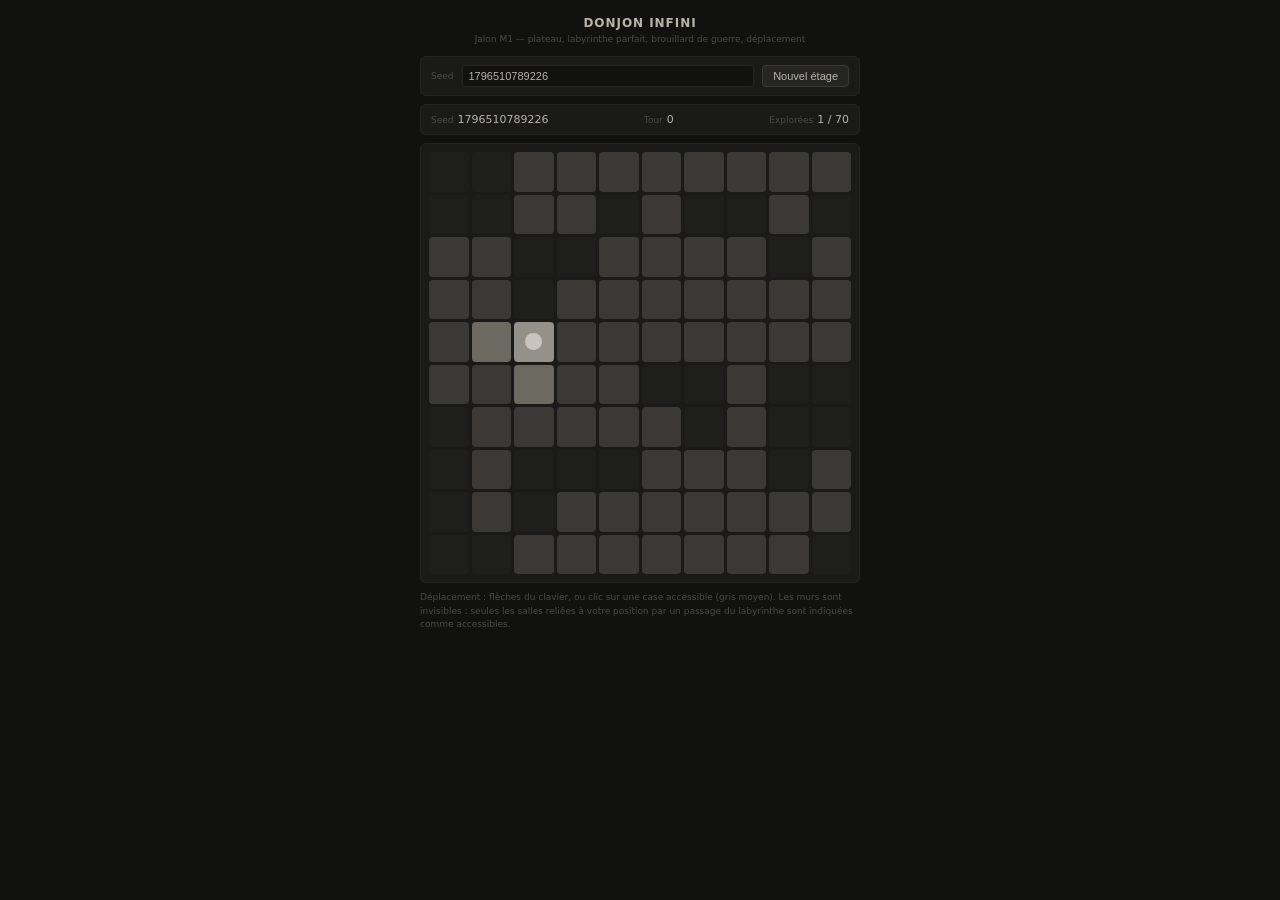
==== index.html @ 092eb7f0 "M1 — Plateau & génération : grille 10×10, labyrinthe parfait DFS, brouillard de guerre, déplacement " ====
<!doctype html>
<html lang="fr">
<head>
  <meta charset="utf-8" />
  <meta name="viewport" content="width=device-width, initial-scale=1" />
  <title>Donjon Infini — M1</title>
  <link rel="stylesheet" href="css/style.css" />
</head>
<body>
  <h1>Donjon Infini</h1>
  <p class="subtitle">Jalon M1 — plateau, labyrinthe parfait, brouillard de guerre, déplacement</p>

  <div class="panel">
    <label for="seed-input">Seed</label>
    <input id="seed-input" type="text" spellcheck="false" />
    <button id="regen-btn">Nouvel étage</button>
  </div>

  <div class="panel infos">
    <span><span class="label">Seed</span><span id="info-seed">—</span></span>
    <span><span class="label">Tour</span><span id="info-tour">0</span></span>
    <span><span class="label">Explorées</span><span id="info-explored">0 / 70</span></span>
  </div>

  <div id="board"></div>

  <p class="help">
    Déplacement : flèches du clavier, ou clic sur une case accessible (gris moyen).
    Les murs sont invisibles : seules les salles reliées à votre position par un
    passage du labyrinthe sont indiquées comme accessibles.
  </p>

  <script src="js/config.js"></script>
  <script src="js/rng.js"></script>
  <script src="js/generation.js"></script>
  <script src="js/state.js"></script>
  <script src="js/ui.js"></script>
  <script src="js/main.js"></script>
</body>
</html>
---- css/style.css ----
/* DONJON INFINI — thème §13.1/§13.2 : sobre, dark, flat,
   pas de dégradés ni d'ombres, bordures fines 0.5px, coins arrondis. */

* {
  box-sizing: border-box;
}

body {
  margin: 0;
  min-height: 100vh;
  background: #111110;
  color: #b8b4ac;
  font-family: system-ui, -apple-system, "Segoe UI", sans-serif;
  font-size: 12px;
  display: flex;
  flex-direction: column;
  align-items: center;
  padding: 16px;
}

h1 {
  font-size: 12px;
  font-weight: 600;
  letter-spacing: 0.08em;
  text-transform: uppercase;
  margin: 0 0 4px;
}

.subtitle {
  font-size: 9px;
  color: #4a4a46;
  margin: 0 0 12px;
}

.panel {
  width: min(92vw, 440px);
  background: #1a1a18;
  border: 0.5px solid #252522;
  border-radius: 6px;
  padding: 8px 10px;
  margin-bottom: 8px;
  display: flex;
  align-items: center;
  gap: 8px;
}

.panel label {
  font-size: 9px;
  color: #4a4a46;
}

.panel input {
  flex: 1;
  min-width: 0;
  background: #111110;
  border: 0.5px solid #252522;
  border-radius: 4px;
  color: #b8b4ac;
  font-size: 11px;
  padding: 4px 6px;
  outline: none;
}

.panel button {
  background: #252522;
  border: 0.5px solid #3a3935;
  border-radius: 4px;
  color: #b8b4ac;
  font-size: 11px;
  padding: 4px 10px;
  cursor: pointer;
}

.panel button:hover {
  background: #3a3935;
}

.infos {
  justify-content: space-between;
}

.infos span {
  font-size: 11px;
}

.infos .label {
  font-size: 9px;
  color: #4a4a46;
  margin-right: 4px;
}

#board {
  width: min(92vw, 440px);
  display: grid;
  grid-template-columns: repeat(10, 1fr);
  gap: 3px;
  background: #1a1a18;
  border: 0.5px solid #252522;
  border-radius: 6px;
  padding: 8px;
}

.cell {
  aspect-ratio: 1;
  border-radius: 4px;
  display: flex;
  align-items: center;
  justify-content: center;
}

/* §13.2 — états visuels des cases */
.cell.unplayable {
  background: #1e1e1c;
}

.cell.unexplored {
  background: #3a3935;
}

.cell.accessible {
  background: #6b6960;
  cursor: pointer;
}

.cell.explored {
  background: #94918a;
}

/* Aventurier : point rond clair (§13.2) */
.pawn {
  width: 42%;
  aspect-ratio: 1;
  border-radius: 50%;
  background: #c8c4bc;
}

.help {
  width: min(92vw, 440px);
  font-size: 9px;
  color: #4a4a46;
  margin-top: 8px;
  line-height: 1.5;
}
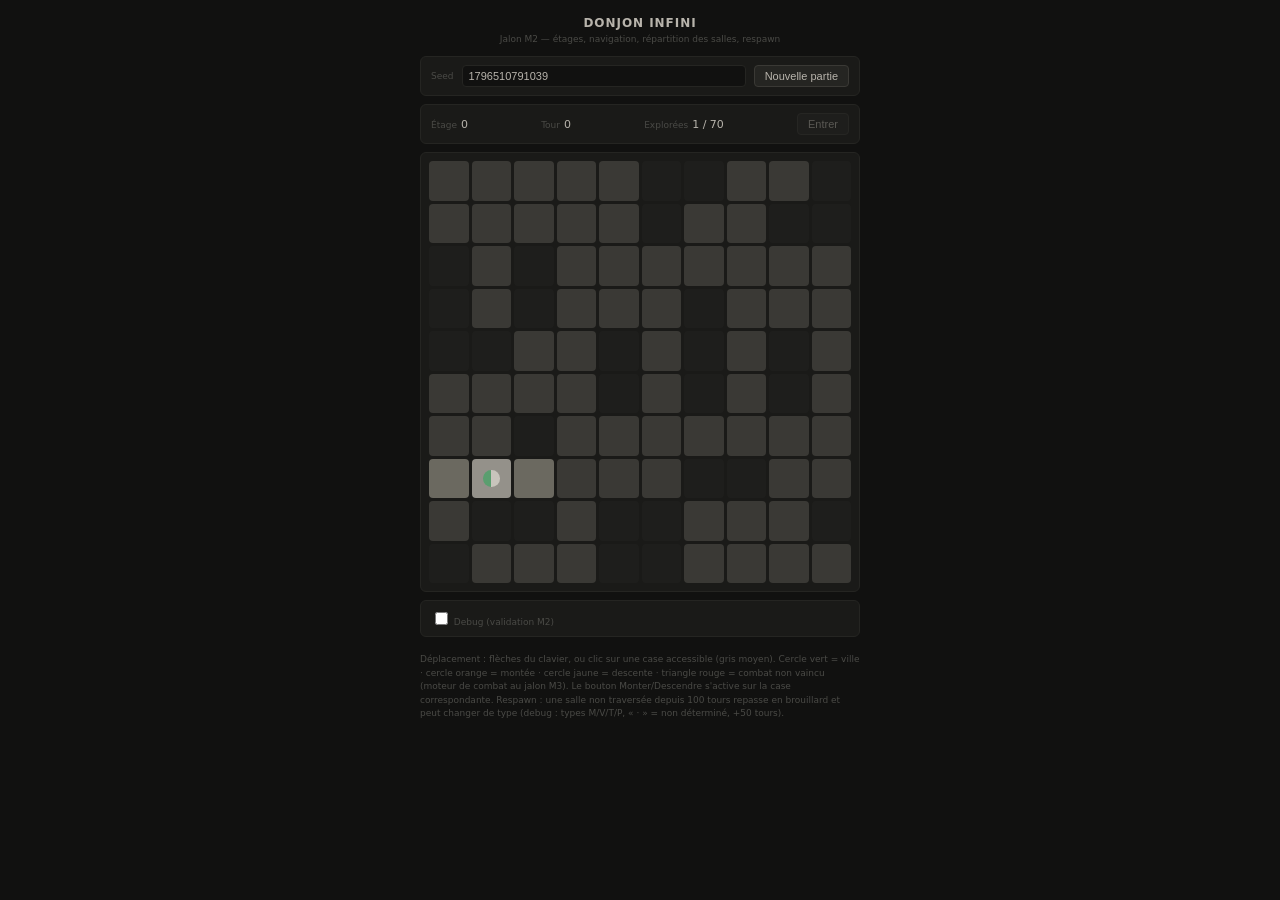
==== commit bf21ffaf: "M2 — Étages & navigation : accès orange/jaune, villes ×5, répartition §3.2, respawn 100 tours - Case" ====
--- a/index.html
+++ b/index.html
@@ -3,37 +3,50 @@
 <head>
   <meta charset="utf-8" />
   <meta name="viewport" content="width=device-width, initial-scale=1" />
-  <title>Donjon Infini — M1</title>
+  <title>Donjon Infini — M2</title>
   <link rel="stylesheet" href="css/style.css" />
 </head>
 <body>
   <h1>Donjon Infini</h1>
-  <p class="subtitle">Jalon M1 — plateau, labyrinthe parfait, brouillard de guerre, déplacement</p>
+  <p class="subtitle">Jalon M2 — étages, navigation, répartition des salles, respawn</p>
 
   <div class="panel">
     <label for="seed-input">Seed</label>
     <input id="seed-input" type="text" spellcheck="false" />
-    <button id="regen-btn">Nouvel étage</button>
+    <button id="regen-btn">Nouvelle partie</button>
   </div>
 
   <div class="panel infos">
-    <span><span class="label">Seed</span><span id="info-seed">—</span></span>
+    <span><span class="label">Étage</span><span id="info-etage">0</span></span>
     <span><span class="label">Tour</span><span id="info-tour">0</span></span>
     <span><span class="label">Explorées</span><span id="info-explored">0 / 70</span></span>
+    <button id="utiliser-btn" disabled>Utiliser</button>
   </div>
 
   <div id="board"></div>
 
+  <div class="panel debug-bar">
+    <label><input type="checkbox" id="debug-toggle" /> Debug (validation M2)</label>
+    <div id="debug-panel" style="display:none">
+      <span id="debug-pool"></span>
+      <button id="skip-btn">+50 tours</button>
+    </div>
+  </div>
+
   <p class="help">
     Déplacement : flèches du clavier, ou clic sur une case accessible (gris moyen).
-    Les murs sont invisibles : seules les salles reliées à votre position par un
-    passage du labyrinthe sont indiquées comme accessibles.
+    Cercle vert = ville · cercle orange = montée · cercle jaune = descente ·
+    triangle rouge = combat non vaincu (moteur de combat au jalon M3).
+    Le bouton Monter/Descendre s'active sur la case correspondante.
+    Respawn : une salle non traversée depuis 100 tours repasse en brouillard
+    et peut changer de type (debug : types M/V/T/P, « · » = non déterminé, +50 tours).
   </p>
 
   <script src="js/config.js"></script>
   <script src="js/rng.js"></script>
   <script src="js/generation.js"></script>
-  <script src="js/state.js"></script>
+  <script src="js/floor.js"></script>
+  <script src="js/game.js"></script>
   <script src="js/ui.js"></script>
   <script src="js/main.js"></script>
 </body>
--- a/css/style.css
+++ b/css/style.css
@@ -134,6 +134,80 @@
   background: #c8c4bc;
 }
 
+/* Aventurier sur case spéciale : demi-cercle case / demi-cercle aventurier */
+.pawn-split {
+  width: 42%;
+  aspect-ratio: 1;
+  border-radius: 50%;
+  overflow: hidden;
+  display: flex;
+}
+
+.pawn-split .half {
+  flex: 1;
+}
+
+/* Marqueurs §13.2 : cercles ville/montée/descente */
+.marker {
+  width: 46%;
+  aspect-ratio: 1;
+  border-radius: 50%;
+}
+
+/* Combat non vaincu : triangle rouge inversé, opacité 65% */
+.marker-combat {
+  width: 0;
+  height: 0;
+  border-left: 7px solid transparent;
+  border-right: 7px solid transparent;
+  border-top: 11px solid #a8443a;
+  opacity: 0.65;
+}
+
+.cell {
+  position: relative;
+}
+
+.debug-type {
+  position: absolute;
+  top: 1px;
+  right: 3px;
+  font-size: 8px;
+  color: #111110;
+  pointer-events: none;
+}
+
+.cell.unexplored .debug-type,
+.cell.unplayable .debug-type {
+  color: #6b6960;
+}
+
+.debug-bar {
+  margin-top: 8px;
+  font-size: 9px;
+  color: #4a4a46;
+  justify-content: space-between;
+}
+
+.debug-bar input {
+  accent-color: #6b6960;
+}
+
+#debug-panel {
+  display: flex;
+  align-items: center;
+  gap: 8px;
+}
+
+#debug-panel span {
+  font-size: 9px;
+}
+
+#utiliser-btn:disabled {
+  opacity: 0.4;
+  cursor: default;
+}
+
 .help {
   width: min(92vw, 440px);
   font-size: 9px;
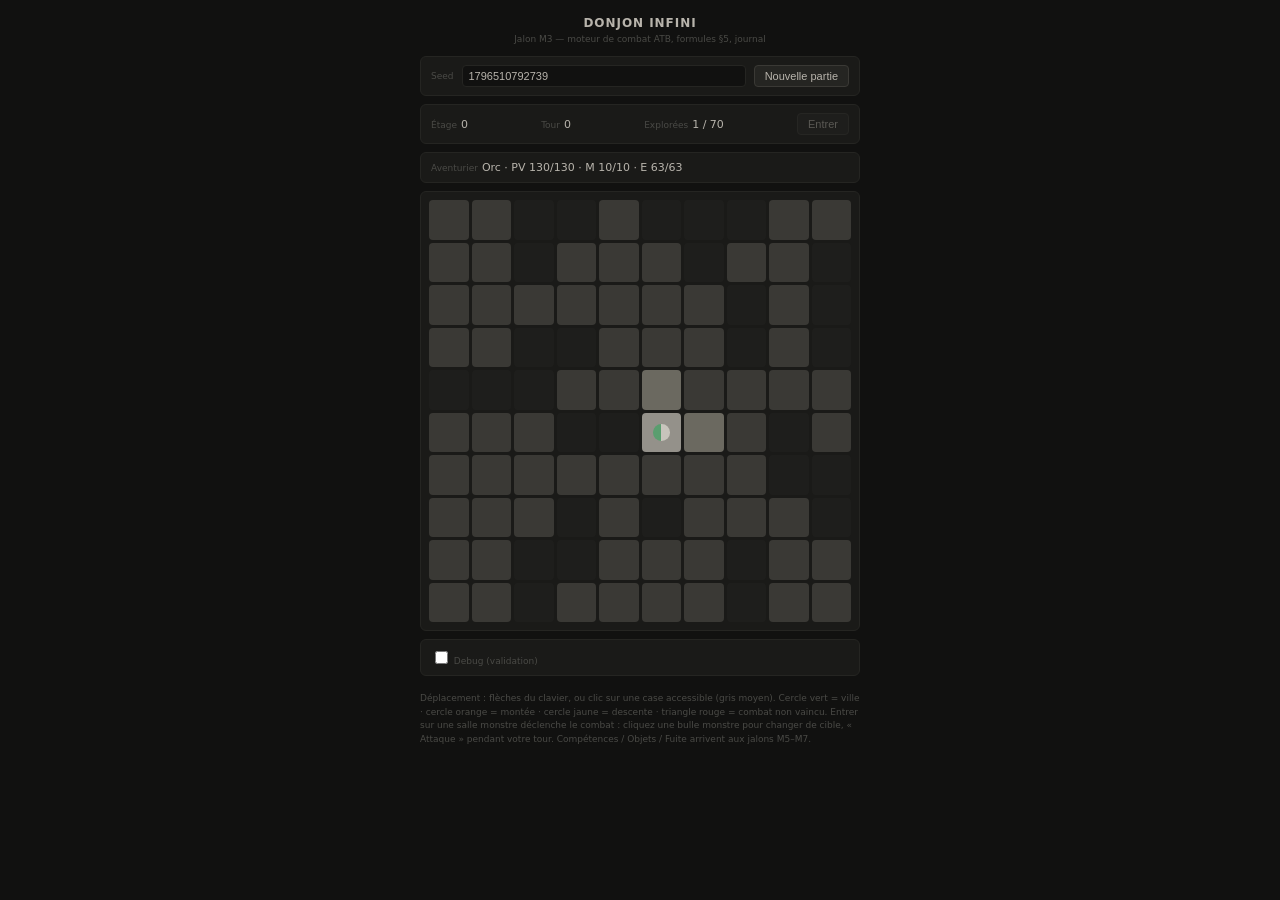
==== commit 3e2a7dd9: "M3 — Moteur de combat ATB : formules §5 révisées, interface §13.5, simulateur headless - 17 statisti" ====
--- a/index.html
+++ b/index.html
@@ -3,12 +3,12 @@
 <head>
   <meta charset="utf-8" />
   <meta name="viewport" content="width=device-width, initial-scale=1" />
-  <title>Donjon Infini — M2</title>
+  <title>Donjon Infini — M3</title>
   <link rel="stylesheet" href="css/style.css" />
 </head>
 <body>
   <h1>Donjon Infini</h1>
-  <p class="subtitle">Jalon M2 — étages, navigation, répartition des salles, respawn</p>
+  <p class="subtitle">Jalon M3 — moteur de combat ATB, formules §5, journal</p>
 
   <div class="panel">
     <label for="seed-input">Seed</label>
@@ -23,10 +23,17 @@
     <button id="utiliser-btn" disabled>Utiliser</button>
   </div>
 
+  <div class="panel infos">
+    <span><span class="label">Aventurier</span><span id="info-adv">—</span></span>
+  </div>
+
+  <div id="gameover" style="display:none">Fin de la run — le groupe est anéanti. Lancez une nouvelle partie.</div>
+
   <div id="board"></div>
+  <div id="combat" style="display:none"></div>
 
   <div class="panel debug-bar">
-    <label><input type="checkbox" id="debug-toggle" /> Debug (validation M2)</label>
+    <label><input type="checkbox" id="debug-toggle" /> Debug (validation)</label>
     <div id="debug-panel" style="display:none">
       <span id="debug-pool"></span>
       <button id="skip-btn">+50 tours</button>
@@ -36,18 +43,23 @@
   <p class="help">
     Déplacement : flèches du clavier, ou clic sur une case accessible (gris moyen).
     Cercle vert = ville · cercle orange = montée · cercle jaune = descente ·
-    triangle rouge = combat non vaincu (moteur de combat au jalon M3).
-    Le bouton Monter/Descendre s'active sur la case correspondante.
-    Respawn : une salle non traversée depuis 100 tours repasse en brouillard
-    et peut changer de type (debug : types M/V/T/P, « · » = non déterminé, +50 tours).
+    triangle rouge = combat non vaincu. Entrer sur une salle monstre déclenche
+    le combat : cliquez une bulle monstre pour changer de cible, « Attaque »
+    pendant votre tour. Compétences / Objets / Fuite arrivent aux jalons M5–M7.
   </p>
 
   <script src="js/config.js"></script>
   <script src="js/rng.js"></script>
+  <script src="js/data/races.js"></script>
+  <script src="js/formulas.js"></script>
   <script src="js/generation.js"></script>
   <script src="js/floor.js"></script>
+  <script src="js/adventurer.js"></script>
+  <script src="js/monsters.js"></script>
+  <script src="js/combat.js"></script>
   <script src="js/game.js"></script>
   <script src="js/ui.js"></script>
+  <script src="js/combat-ui.js"></script>
   <script src="js/main.js"></script>
 </body>
 </html>
--- a/css/style.css
+++ b/css/style.css
@@ -208,6 +208,228 @@
   cursor: default;
 }
 
+#board.frozen {
+  pointer-events: none;
+  opacity: 0.5;
+}
+
+#gameover {
+  width: min(92vw, 440px);
+  background: #1a1a18;
+  border: 0.5px solid #5a3432;
+  border-radius: 6px;
+  padding: 10px;
+  margin-bottom: 8px;
+  color: #9a6a6a;
+  font-size: 11px;
+  text-align: center;
+}
+
+/* ——— Interface de combat (§13.5) : fond #111110, structure verticale ——— */
+#combat {
+  width: min(92vw, 440px);
+  min-height: 560px;
+  background: #111110;
+  border: 0.5px solid #252522;
+  border-radius: 6px;
+  padding: 8px;
+  display: flex;
+  flex-direction: column;
+  gap: 8px;
+}
+
+/* 1. Barre ATB : curseurs nommés */
+.atb-track {
+  position: relative;
+  height: 30px;
+  background: #1a1a18;
+  border: 0.5px solid #252522;
+  border-radius: 4px;
+}
+
+.atb-cursor {
+  position: absolute;
+  top: 2px;
+  width: 2px;
+  height: 26px;
+  background: #c8c4bc;
+}
+
+.atb-cursor.monstre {
+  background: #9a6a6a;
+}
+
+.atb-cursor span {
+  position: absolute;
+  top: 2px;
+  left: 4px;
+  font-size: 8px;
+  color: #b8b4ac;
+  white-space: nowrap;
+}
+
+.atb-cursor.label-left span {
+  left: auto;
+  right: 4px;
+}
+
+.atb-cursor.monstre span {
+  color: #9a6a6a;
+}
+
+/* 2–3. Grilles 2×2 de bulles (emplacements fixes) */
+.combat-grid {
+  display: grid;
+  grid-template-columns: 1fr 1fr;
+  gap: 8px;
+}
+
+.bubble {
+  background: #1a1a18;
+  border: 0.5px solid #252522;
+  border-radius: 6px;
+  padding: 6px 8px 9px;
+  display: flex;
+  flex-direction: column;
+  gap: 4px;
+  overflow: hidden;
+}
+
+.bubble.monster {
+  height: 61px;
+}
+
+.bubble.adv {
+  height: 106px;
+}
+
+.bubble.empty {
+  align-items: center;
+  justify-content: center;
+  color: #4a4a46;
+  font-size: 11px;
+}
+
+.bubble.monster:not(.empty):not(.dead) {
+  cursor: pointer;
+}
+
+.bubble.targeted {
+  border-color: #c47c35;
+}
+
+.bubble.dead {
+  opacity: 0.35;
+}
+
+.bubble .head {
+  display: flex;
+  justify-content: space-between;
+  align-items: baseline;
+}
+
+.bubble .name {
+  font-size: 11px;
+  color: #b8b4ac;
+}
+
+.bubble .tag {
+  font-size: 8px;
+  color: #4a4a46;
+}
+
+.bubble .sub {
+  font-size: 8px;
+  color: #4a4a46;
+}
+
+/* Jauges : hauteur 14px, compteur centré */
+.gauge {
+  position: relative;
+  height: 14px;
+  background: #111110;
+  border: 0.5px solid #252522;
+  border-radius: 4px;
+  overflow: hidden;
+}
+
+.gauge .fill {
+  height: 100%;
+}
+
+.gauge.pv .fill { background: #8c4a42; }
+.gauge.mp .fill { background: #46627a; }
+.gauge.end .fill { background: #5a7a52; }
+
+.gauge .count {
+  position: absolute;
+  inset: 0;
+  display: flex;
+  align-items: center;
+  justify-content: center;
+  font-size: 8px;
+  color: #b8b4ac;
+}
+
+/* 4. Boutons d'action 2×2 */
+.combat-actions {
+  display: grid;
+  grid-template-columns: 1fr 1fr;
+  gap: 8px;
+}
+
+.action-btn {
+  display: flex;
+  align-items: center;
+  justify-content: center;
+  gap: 6px;
+  padding: 8px;
+  background: #1a1a18;
+  border: 0.5px solid #252522;
+  border-radius: 6px;
+  color: #b8b4ac;
+  font-size: 11px;
+  cursor: pointer;
+}
+
+.action-btn .icon {
+  font-size: 19px;
+  line-height: 1;
+}
+
+.action-btn.attack {
+  background: #8a5a28;
+  border-color: #a87832;
+  color: #f0e8da;
+}
+
+.action-btn.attack:disabled {
+  opacity: 0.4;
+  cursor: default;
+}
+
+.action-btn.locked {
+  opacity: 0.22;
+  cursor: default;
+}
+
+/* 5. Journal : plus récent en bas, trois couleurs */
+.journal {
+  flex: 1;
+  min-height: 120px;
+  overflow-y: auto;
+  background: #1a1a18;
+  border: 0.5px solid #252522;
+  border-radius: 6px;
+  padding: 6px 8px;
+  font-size: 11px;
+  line-height: 1.5;
+}
+
+.journal .entry.joueur { color: #7a9a6a; }
+.journal .entry.monstre { color: #9a6a6a; }
+.journal .entry.systeme { color: #4a6a7a; font-style: italic; }
+
 .help {
   width: min(92vw, 440px);
   font-size: 9px;
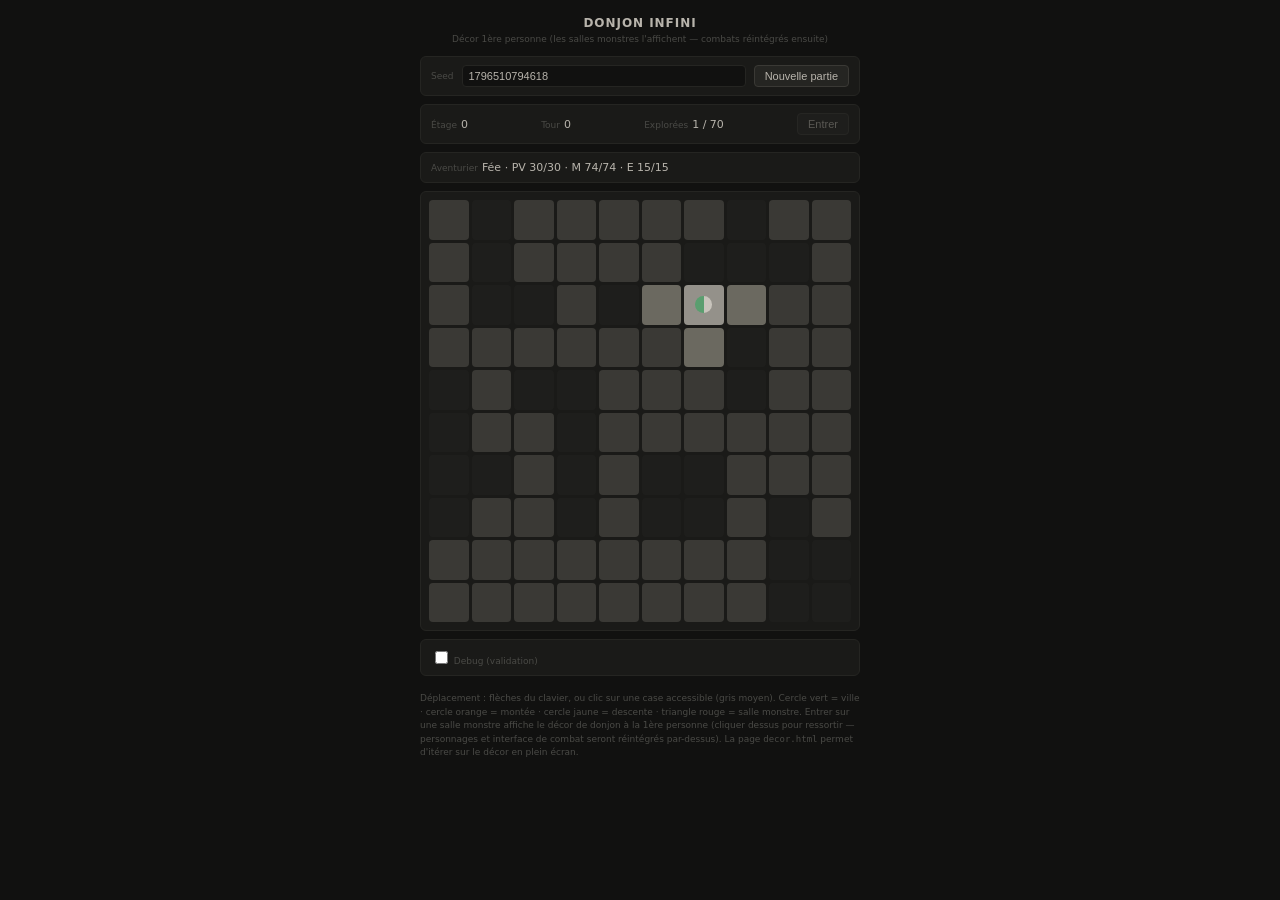
==== commit 2505749f: "Décor 1ère personne : salle de donjon SVG (perspective, pierres taillées, ombres et lumières) - js/s" ====
--- a/index.html
+++ b/index.html
@@ -8,7 +8,7 @@
 </head>
 <body>
   <h1>Donjon Infini</h1>
-  <p class="subtitle">Jalon M3 — moteur de combat ATB, formules §5, journal</p>
+  <p class="subtitle">Décor 1ère personne (les salles monstres l'affichent — combats réintégrés ensuite)</p>
 
   <div class="panel">
     <label for="seed-input">Seed</label>
@@ -43,9 +43,10 @@
   <p class="help">
     Déplacement : flèches du clavier, ou clic sur une case accessible (gris moyen).
     Cercle vert = ville · cercle orange = montée · cercle jaune = descente ·
-    triangle rouge = combat non vaincu. Entrer sur une salle monstre déclenche
-    le combat : cliquez une bulle monstre pour changer de cible, « Attaque »
-    pendant votre tour. Compétences / Objets / Fuite arrivent aux jalons M5–M7.
+    triangle rouge = salle monstre. Entrer sur une salle monstre affiche le
+    décor de donjon à la 1ère personne (cliquer dessus pour ressortir —
+    personnages et interface de combat seront réintégrés par-dessus).
+    La page <code>decor.html</code> permet d'itérer sur le décor en plein écran.
   </p>
 
   <script src="js/config.js"></script>
@@ -59,7 +60,7 @@
   <script src="js/combat.js"></script>
   <script src="js/game.js"></script>
   <script src="js/ui.js"></script>
-  <script src="js/combat-ui.js"></script>
+  <script src="js/scene-fp.js"></script>
   <script src="js/main.js"></script>
 </body>
 </html>
--- a/css/style.css
+++ b/css/style.css
@@ -1,5 +1,5 @@
-/* DONJON INFINI — thème §13.1/§13.2 : sobre, dark, flat,
-   pas de dégradés ni d'ombres, bordures fines 0.5px, coins arrondis. */
+/* DONJON INFINI — thème plateau §13.1/§13.2 (sobre, dark, flat) ;
+   interface de combat : composition façon Pokémon (refonte validée par Marc). */
 
 * {
   box-sizing: border-box;
@@ -106,25 +106,14 @@
   display: flex;
   align-items: center;
   justify-content: center;
+  position: relative;
 }
 
 /* §13.2 — états visuels des cases */
-.cell.unplayable {
-  background: #1e1e1c;
-}
-
-.cell.unexplored {
-  background: #3a3935;
-}
-
-.cell.accessible {
-  background: #6b6960;
-  cursor: pointer;
-}
-
-.cell.explored {
-  background: #94918a;
-}
+.cell.unplayable { background: #1e1e1c; }
+.cell.unexplored { background: #3a3935; }
+.cell.accessible { background: #6b6960; cursor: pointer; }
+.cell.explored { background: #94918a; }
 
 /* Aventurier : point rond clair (§13.2) */
 .pawn {
@@ -134,7 +123,6 @@
   background: #c8c4bc;
 }
 
-/* Aventurier sur case spéciale : demi-cercle case / demi-cercle aventurier */
 .pawn-split {
   width: 42%;
   aspect-ratio: 1;
@@ -143,18 +131,15 @@
   display: flex;
 }
 
-.pawn-split .half {
-  flex: 1;
-}
-
-/* Marqueurs §13.2 : cercles ville/montée/descente */
+.pawn-split .half { flex: 1; }
+
+/* Marqueurs §13.2 */
 .marker {
   width: 46%;
   aspect-ratio: 1;
   border-radius: 50%;
 }
 
-/* Combat non vaincu : triangle rouge inversé, opacité 65% */
 .marker-combat {
   width: 0;
   height: 0;
@@ -164,10 +149,6 @@
   opacity: 0.65;
 }
 
-.cell {
-  position: relative;
-}
-
 .debug-type {
   position: absolute;
   top: 1px;
@@ -189,9 +170,7 @@
   justify-content: space-between;
 }
 
-.debug-bar input {
-  accent-color: #6b6960;
-}
+.debug-bar input { accent-color: #6b6960; }
 
 #debug-panel {
   display: flex;
@@ -199,18 +178,11 @@
   gap: 8px;
 }
 
-#debug-panel span {
-  font-size: 9px;
-}
+#debug-panel span { font-size: 9px; }
 
 #utiliser-btn:disabled {
   opacity: 0.4;
   cursor: default;
-}
-
-#board.frozen {
-  pointer-events: none;
-  opacity: 0.5;
 }
 
 #gameover {
@@ -225,211 +197,6 @@
   text-align: center;
 }
 
-/* ——— Interface de combat (§13.5) : fond #111110, structure verticale ——— */
-#combat {
-  width: min(92vw, 440px);
-  min-height: 560px;
-  background: #111110;
-  border: 0.5px solid #252522;
-  border-radius: 6px;
-  padding: 8px;
-  display: flex;
-  flex-direction: column;
-  gap: 8px;
-}
-
-/* 1. Barre ATB : curseurs nommés */
-.atb-track {
-  position: relative;
-  height: 30px;
-  background: #1a1a18;
-  border: 0.5px solid #252522;
-  border-radius: 4px;
-}
-
-.atb-cursor {
-  position: absolute;
-  top: 2px;
-  width: 2px;
-  height: 26px;
-  background: #c8c4bc;
-}
-
-.atb-cursor.monstre {
-  background: #9a6a6a;
-}
-
-.atb-cursor span {
-  position: absolute;
-  top: 2px;
-  left: 4px;
-  font-size: 8px;
-  color: #b8b4ac;
-  white-space: nowrap;
-}
-
-.atb-cursor.label-left span {
-  left: auto;
-  right: 4px;
-}
-
-.atb-cursor.monstre span {
-  color: #9a6a6a;
-}
-
-/* 2–3. Grilles 2×2 de bulles (emplacements fixes) */
-.combat-grid {
-  display: grid;
-  grid-template-columns: 1fr 1fr;
-  gap: 8px;
-}
-
-.bubble {
-  background: #1a1a18;
-  border: 0.5px solid #252522;
-  border-radius: 6px;
-  padding: 6px 8px 9px;
-  display: flex;
-  flex-direction: column;
-  gap: 4px;
-  overflow: hidden;
-}
-
-.bubble.monster {
-  height: 61px;
-}
-
-.bubble.adv {
-  height: 106px;
-}
-
-.bubble.empty {
-  align-items: center;
-  justify-content: center;
-  color: #4a4a46;
-  font-size: 11px;
-}
-
-.bubble.monster:not(.empty):not(.dead) {
-  cursor: pointer;
-}
-
-.bubble.targeted {
-  border-color: #c47c35;
-}
-
-.bubble.dead {
-  opacity: 0.35;
-}
-
-.bubble .head {
-  display: flex;
-  justify-content: space-between;
-  align-items: baseline;
-}
-
-.bubble .name {
-  font-size: 11px;
-  color: #b8b4ac;
-}
-
-.bubble .tag {
-  font-size: 8px;
-  color: #4a4a46;
-}
-
-.bubble .sub {
-  font-size: 8px;
-  color: #4a4a46;
-}
-
-/* Jauges : hauteur 14px, compteur centré */
-.gauge {
-  position: relative;
-  height: 14px;
-  background: #111110;
-  border: 0.5px solid #252522;
-  border-radius: 4px;
-  overflow: hidden;
-}
-
-.gauge .fill {
-  height: 100%;
-}
-
-.gauge.pv .fill { background: #8c4a42; }
-.gauge.mp .fill { background: #46627a; }
-.gauge.end .fill { background: #5a7a52; }
-
-.gauge .count {
-  position: absolute;
-  inset: 0;
-  display: flex;
-  align-items: center;
-  justify-content: center;
-  font-size: 8px;
-  color: #b8b4ac;
-}
-
-/* 4. Boutons d'action 2×2 */
-.combat-actions {
-  display: grid;
-  grid-template-columns: 1fr 1fr;
-  gap: 8px;
-}
-
-.action-btn {
-  display: flex;
-  align-items: center;
-  justify-content: center;
-  gap: 6px;
-  padding: 8px;
-  background: #1a1a18;
-  border: 0.5px solid #252522;
-  border-radius: 6px;
-  color: #b8b4ac;
-  font-size: 11px;
-  cursor: pointer;
-}
-
-.action-btn .icon {
-  font-size: 19px;
-  line-height: 1;
-}
-
-.action-btn.attack {
-  background: #8a5a28;
-  border-color: #a87832;
-  color: #f0e8da;
-}
-
-.action-btn.attack:disabled {
-  opacity: 0.4;
-  cursor: default;
-}
-
-.action-btn.locked {
-  opacity: 0.22;
-  cursor: default;
-}
-
-/* 5. Journal : plus récent en bas, trois couleurs */
-.journal {
-  flex: 1;
-  min-height: 120px;
-  overflow-y: auto;
-  background: #1a1a18;
-  border: 0.5px solid #252522;
-  border-radius: 6px;
-  padding: 6px 8px;
-  font-size: 11px;
-  line-height: 1.5;
-}
-
-.journal .entry.joueur { color: #7a9a6a; }
-.journal .entry.monstre { color: #9a6a6a; }
-.journal .entry.systeme { color: #4a6a7a; font-style: italic; }
-
 .help {
   width: min(92vw, 440px);
   font-size: 9px;
@@ -437,3 +204,17 @@
   margin-top: 8px;
   line-height: 1.5;
 }
+
+/* ═══ Décor 1ère personne (affiché sur les salles monstres) ═══ */
+#combat {
+  width: min(92vw, 440px);
+  aspect-ratio: 4 / 3;
+  border-radius: 8px;
+  overflow: hidden;
+  border: 0.5px solid #252522;
+  cursor: pointer;
+}
+
+#combat svg {
+  display: block;
+}
